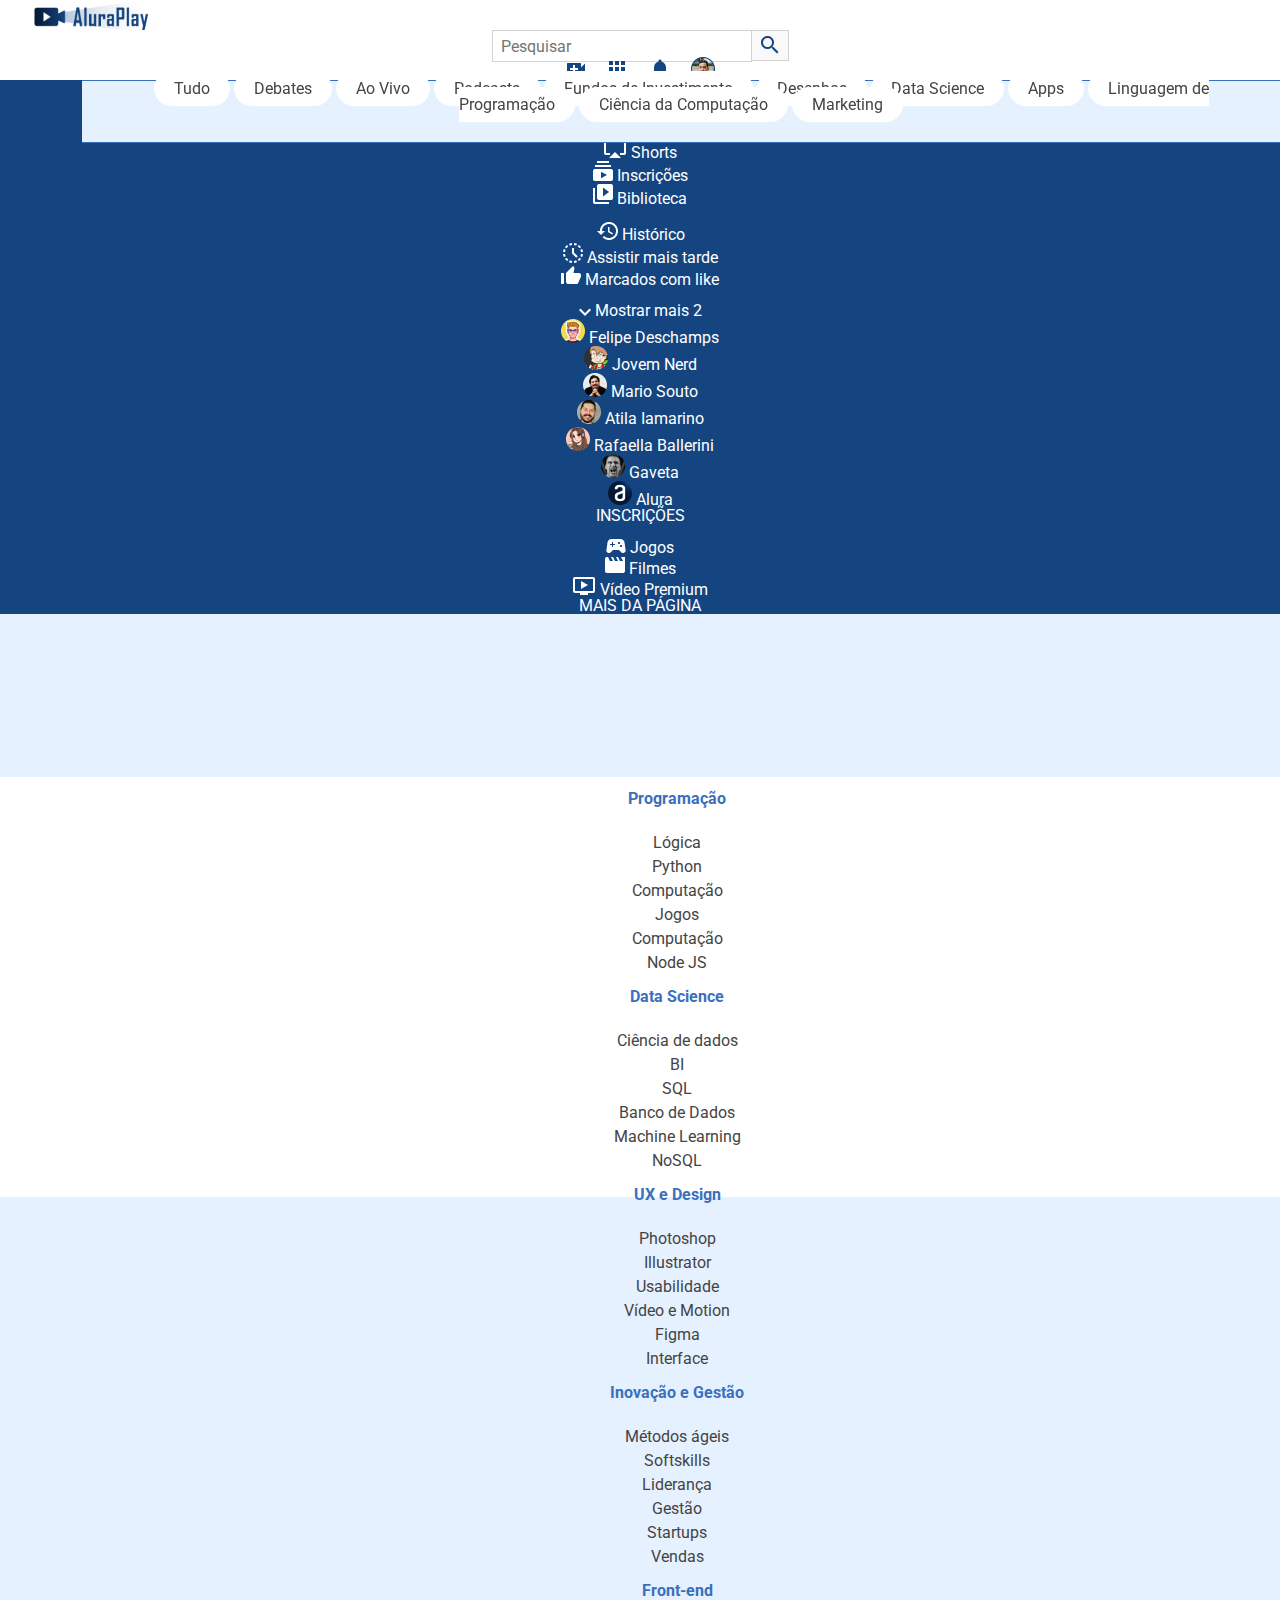
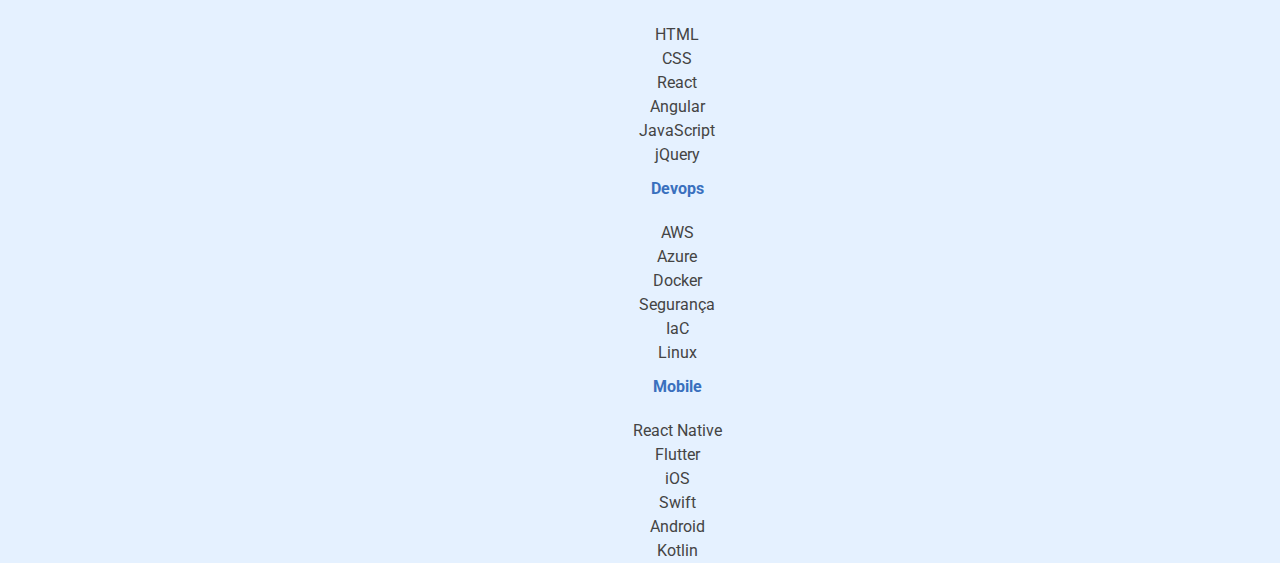
==== index.html @ 8b223bb3 "inicializando repositório" ====
<!DOCTYPE html>
<html lang="pt-br">

<head>
    <meta charset="UTF-8">
    <meta http-equiv="X-UA-Compatible" content="IE=edge">
    <meta name="viewport" content="width=device-width, initial-scale=1.0">
    <link href="https://fonts.googleapis.com/css2?family=Roboto:wght@400;700&display=swap" rel="stylesheet">
    <link rel="stylesheet" href="./css/reset.css">
    <link rel="stylesheet" href="./css/estilos.css">
    <title>AluraPlay</title>
    <link rel="shortcut icon" href="./img/favicon.ico" type="image/x-icon">
</head>

<body>

    <!-- Cabecalho -->
    <header>

        <nav class="cabecalho__container">

            <h1 class="logo__item" href="#"></h1>

            <div class="cabecalho__pesquisar__item">
                <form action="">
                    <input type="search" placeholder="Pesquisar" id="pesquisar" class="pesquisar__input">
                    <label for="pesquisar" class="pesquisar__label"></label>
                </form>
                <a href="#" class="cabecalho__audio"></a>
            </div>

            <div class="cabecalho__icones__item">
                <a href="#" class="cabecalho__videos"></a>
                <a href="#" class="cabecalho__apps"></a>
                <a href="#" class="cabecalho__notificacoes"></a>
                <a href="#" class="cabecalho__avatar"></a>
            </div>

        </nav>

    </header>

    <!-- Menu lateral -->

    <aside class="menu__container">
        <ul class="menu__lista">
            <li>
                <a class="menu__itens" href="#">
                    <i class="icone__inicio icone-item"></i>
                    <span>Início</span></a>
            </li>

            <li>
                <a class="menu__itens" href="#">
                    <i class="icone__explorar icone-item"></i>
                    <span>Explorar</span></a>
            </li>

            <li>
                <a class="menu__itens" href="#">
                    <i class="icone__shorts icone-item"></i>
                    <span>Shorts</span></a>
            </li>

            <li>
                <a class="menu__itens" href="#">
                    <i class="icone__inscricoes icone-item"></i>
                    <span>Inscrições</span></a>
            </li>

            <li>
                <a class="menu__itens" href="#">
                    <i class="icone__biblioteca icone-item"></i>
                    <span>Biblioteca</span></a>
            </li>
        </ul>

        <ul class="menu__lista">
            <li>
                <a class="menu__itens" href="#">
                    <i class="icone__historico icone-item"></i>
                    <span>Histórico</span></a>
            </li>

            <li>
                <a class="menu__itens" href="#">
                    <i class="icone__relogio icone-item"></i>
                    <span>Assistir mais tarde</span></a>
            </li>

            <li>
                <a class="menu__itens" href="#">
                    <i class="icone__like icone-item"></i>
                    <span>Marcados com like</span></a>
            </li>
        </ul>

        <ul class="menu__lista">
            <li>
                <a class="menu__itens" href="#">
                    <i class="icone__mostrar icone-item"></i>
                    <span>Mostrar mais 2</span></a>
            </li>

            <li>
                <a class="menu__itens" href="#">
                    <i class="icone__deschamps icone-item"></i>
                    <span>Felipe Deschamps</span></a>
            </li>

            <li>
                <a class="menu__itens" href="#">
                    <i class="icone__nerd icone-item"></i>
                    <span>Jovem Nerd</span></a>
            </li>

            <li>
                <a class="menu__itens" href="#">
                    <i class="icone__souto icone-item"></i>
                    <span>Mario Souto</span></a>
            </li>

            <li>
                <a class="menu__itens" href="#">
                    <i class="icone__iamarino icone-item"></i>
                    <span>Atila Iamarino</span></a>
            </li>

            <li>
                <a class="menu__itens" href="#">
                    <i class="icone__ballerini icone-item"></i>
                    <span>Rafaella Ballerini</span></a>
            </li>

            <li>
                <a class="menu__itens" href="#">
                    <i class="icone__gaveta icone-item"></i>
                    <span>Gaveta</span></a>
            </li>

            <li>
                <a class="menu__itens" href="#">
                    <i class="icone__alura icone-item"></i>
                    <span>Alura</span></a>
            </li>

            <li>
                <a class="menu__itens inscricoes" href="#">INSCRIÇÕES</a>
            </li>
        </ul>

        <ul class="menu__lista">
            <li class="jogos">
                <a class="menu__itens" href="#">
                    <i class="icone__jogos icone-item"></i>
                    <span>Jogos</span></a>
            </li>

            <li class="filmes">
                <a class="menu__itens" href="#">
                    <i class="icone__filmes icone-item"></i>
                    <span>Filmes</span></a>
            </li>
            <li class="premium">
                <a class="menu__itens" href="#">
                    <i class="icone__videos icone-item"></i>
                    <span>Vídeo Premium</span></a>
            </li>

            <li class="menu__itens maispagina">
                <a href="#">MAIS DA PÁGINA</a>
            </li>
        </ul>
    </aside>

    <!-- Seção superior -->

    <section class="superior__secao__container">
        <a class="superior__item" href="#">Tudo</a>
        <a class="superior__item" href="#">Debates</a>
        <a class="superior__item" href="#">Ao Vivo</a>
        <a class="superior__item" href="#">Podcasts</a>
        <a class="superior__item" href="#">Fundos de Investimento</a>
        <a class="superior__item" href="#">Desenhos</a>
        <a class="superior__item" href="#">Data Science</a>
        <a class="superior__item" href="#">Apps</a>
        <a class="superior__item" href="#">Linguagem de Programação</a>
        <a class="superior__item" href="#">Ciência da Computação</a>
        <a class="superior__item" href="#">Marketing</a>
    </section>

    <!-- Vídeos -->

    <ul class="videos__container">
    </ul>

    <!-- <Seção rodapé> -->
    <footer class="rodape__container">
        <section>
            <h2 class="rodape__titulo">Programação</h2>
            <p class="rodape__texto">Lógica</p>
            <p>Python</p>
            <p>Computação</p>
            <p>Jogos</p>
            <p>Computação</p>
            <p>Node JS</p>
        </section>

        <section>
            <h2 class="rodape__titulo">Data Science</h2>
            <p class="rodape__texto">Ciência de dados</p>
            <p>BI</p>
            <p>SQL</p>
            <p>Banco de Dados</p>
            <p>Machine Learning</p>
            <p>NoSQL</p>
        </section>

        <section>
            <h2 class="rodape__titulo">UX e Design</h2>
            <p class="rodape__texto">Photoshop</p>
            <p>Illustrator</p>
            <p>Usabilidade</p>
            <p>Vídeo e Motion</p>
            <p>Figma</p>
            <p>Interface</p>
        </section>

        <section>
            <h2 class="rodape__titulo">Inovação e Gestão</h2>
            <p class="rodape__texto">Métodos ágeis</p>
            <p>Softskills</p>
            <p>Liderança</p>
            <p>Gestão</p>
            <p>Startups</p>
            <p>Vendas</p>
        </section>

        <section>
            <h2 class="rodape__titulo">Front-end</h2>
            <p class="rodape__texto">HTML</p>
            <p>CSS</p>
            <p>React</p>
            <p>Angular</p>
            <p>JavaScript</p>
            <p>jQuery</p>
        </section>

        <section>
            <h2 class="rodape__titulo">Devops</h2>
            <p class="rodape__texto">AWS</p>
            <p>Azure</p>
            <p>Docker</p>
            <p>Segurança</p>
            <p>IaC</p>
            <p>Linux</p>
        </section>

        <section>
            <h2 class="rodape__titulo">Mobile</h2>
            <p class="rodape__texto">React Native</p>
            <p>Flutter</p>
            <p>iOS</p>
            <p>Swift</p>
            <p>Android</p>
            <p>Kotlin</p>
        </section>
    </footer>

</body>

</html>
---- css/estilos.css ----
*,
*::before,
*::after {
    --azul-escuro: #154580;
    --azul-medio: #3970BE;
    --azul-claro: #E5F1FF;
    --cinza-texto: #444444;
    --cinza-claro: #ECECEC;
    box-sizing: border-box;
}

body {
    font-family: Roboto, Arial, Helvetica, sans-serif;
    background-color: var(--azul-claro);
    position: relative;
    width: 100%;
    height: 100vh;
    overflow: auto;
    font-size: 14px;
    color: white;
    box-sizing: border-box;
    text-align: center;
}

/* CABEÇALHO */

.cabecalho__container {
    background-color: white;
    height: 80px;
    width: 100%;
    padding: 0 25px;
}

.logo__item {
    background-image: url(../img/cabecalho/Logo.png);
    background-repeat: no-repeat;
    padding: 15px 65px;
    cursor: pointer;
}

.pesquisar__input {
    width: 260px;
    height: 32px;
    border: 1px solid rgb(211, 211, 211);
    font-size: 16px;
    padding: 3px 8px;
    border: 1px solid rgb(211, 211, 211);
}

.pesquisar__label {
    background-image: url(../img/cabecalho/search.png);
    background-repeat: no-repeat;
    background-position: center;
    border: 1px solid rgb(211, 211, 211);
    background-color: #F9F9F9;
    border-left: none;
    padding: 8px 18px 5px;
    cursor: pointer;
}

.cabecalho__audio {
    background-image: url(../img/cabecalho/mic.png);
    padding: 20px;
    display: none;
}

.cabecalho__videos {
    background-image: url(../img/cabecalho/video_call.png);
    background-repeat: no-repeat;
    background-position: center;
    padding: 20px;
}

.cabecalho__apps {
    background-image: url(../img/cabecalho/apps.png);
    background-repeat: no-repeat;
    background-position: center;
    padding: 13px 30px 13px 13px;
}

.cabecalho__notificacoes {
    background-image: url(../img/cabecalho/notifications.png);
    background-repeat: no-repeat;
    background-position: center;
    padding: 13px 30px 13px 13px;
}

.cabecalho__avatar {
    background-image: url(../img/cabecalho/Avatar.png);
    background-repeat: no-repeat;
    background-position: center;
    padding: 13px 30px 13px 13px;
}

/* MENU LATERAL */

.menu__container {
    background-color: var(--azul-escuro);
    font-size: 14px;
}

.menu__itens:hover {
    background-color: var(--azul-medio);
    transition: .5s;
}

.icone__inicio::before {
    content: url(../img/menu/home.png);
}

.icone__explorar::before {
    content: url(../img/menu/explore.png);
}

.icone__shorts::before {
    content: url(../img/menu/shorts.png);
}

.icone__inscricoes::before {
    content: url(../img/menu/subscriptions.png);
}

.icone__biblioteca::before {
    content: url(../img/menu/video_library.png);
}

.icone__historico::before {
    content: url(../img/menu/history.png);
}

.icone__relogio::before {
    content: url(../img/menu/history_toggle_off.png);
}

.icone__like::before {
    content: url(../img/menu/thumb_up_alt.png);
}

.icone__alura::before {
    content: url(../img/menu/Avatar_Alura.png);
}

.icone__gaveta::before {
    content: url(../img/menu/Avatar_Gaveta.png);
}

.icone__ballerini::before {
    content: url(../img/menu/Avatar_Rafa.png);
}

.icone__iamarino::before {
    content: url(../img/menu/Avatar_Atila.png);
}

.icone__souto::before {
    content: url(../img/menu/Avatar_Souto.png);
}

.icone__nerd::before {
    content: url(../img/menu/Avatar_Jovem_Nerd.png);
}

.icone__deschamps::before {
    content: url(../img/menu/Avatar_Deschamps.png);
}

.icone__mostrar::before {
    content: url(../img/menu/keyboard_arrow_down.png);
}

.icone__videos::before {
    content: url(../img/menu/videos.png);
}

.icone__filmes::before {
    content: url(../img/menu/filmes.png);
}

.icone__jogos::before {
    content: url(../img/menu/jogos.png);
}

/* SECAO SUPERIOR */

.superior__secao__container {
    height: 63px;
    color: white;
    font-size: 16px;
    background-color: var(--azul-claro);
    padding: 0 20px;
    position: fixed;
    top: 80px;
    right: 0;
    left: 0;
}

.superior__item {
    color: var(--cinza-texto);
    font-size: 16px;
    background-color: white;
    border-radius: 20px;
    padding: 8px 20px;
    cursor: pointer;
}

.superior__item:hover {
    color: white;
    background-color: var(--azul-escuro);
    transition: .5s;
}

/* SEÇÃO VÍDEOS */

.videos__container {
    color: black;
    padding: 153px 20px 10px 20px;
}

.videos__item:hover {
    transform: scale(1.3);
    background-color: var(--azul-claro);
    z-index: 2;
    transition: .5s;
}

.descricao-video h3 {
    font-weight: 700;
    color: #444444;
}

.descricao-video p {
    font-size: 14px;
    color: #444444;
}

/* RODAPÉ */

.rodape__container {
    width: 100%;
    height: 875px;
    color: var(--cinza-texto);
    line-height: 1.5;
    font-size: 16px;
    background-color: white;
}

.rodape__titulo {
    color: var(--azul-medio);
    font-weight: bold;
    padding: 10px 0 20px 0;
}

@media(min-width: 834px) {

    body {
        height: 100vh;
    }

    /* ESTILOS DO MENU LATERAL */

    .menu__container {
        font-size: 16px;
    }

    .menu__lista {
        padding-top: 15px;
    }

    .menu__lista li {
        width: 100%;
    }

    /* ESTILOS DA SECAO SUPERIOR */

    .superior__secao__container {
        border-top: var(--azul-medio) 1px solid;
        border-bottom: var(--azul-medio) 1px solid;
        width: auto;
        left: 82px;
    }

    /*ESTILOS SEÇÃO VÍDEOS */

    .videos__container {
        padding-left: 90px;
        padding-right: 17px;
    }

    .videos__item:hover {
        transform: scale(1.3);
    }

    /* ESTILOS RODAPÉ */

    .rodape__container {
        height: 420px;
        padding-left: 74px;
    }

}

@media(min-width: 1440px) {

    /* SEÇÃO SUPERIOR */

    .superior__secao__container {
        left: 247px;
    }

    /* ESTILOS DO MENU LATERAL */

    .menu__lista {
        border-bottom: 1.5px solid var(--azul-medio);
    }

    /* ESTILOS VIDEOS */

    .videos__container {
        padding-right: 10px;
        padding-left: 248px;
    }

    /* ESTILOS RODAPÉ */

    .rodape__container {
        padding-left: 240px;
        height: 225px;
    }

}
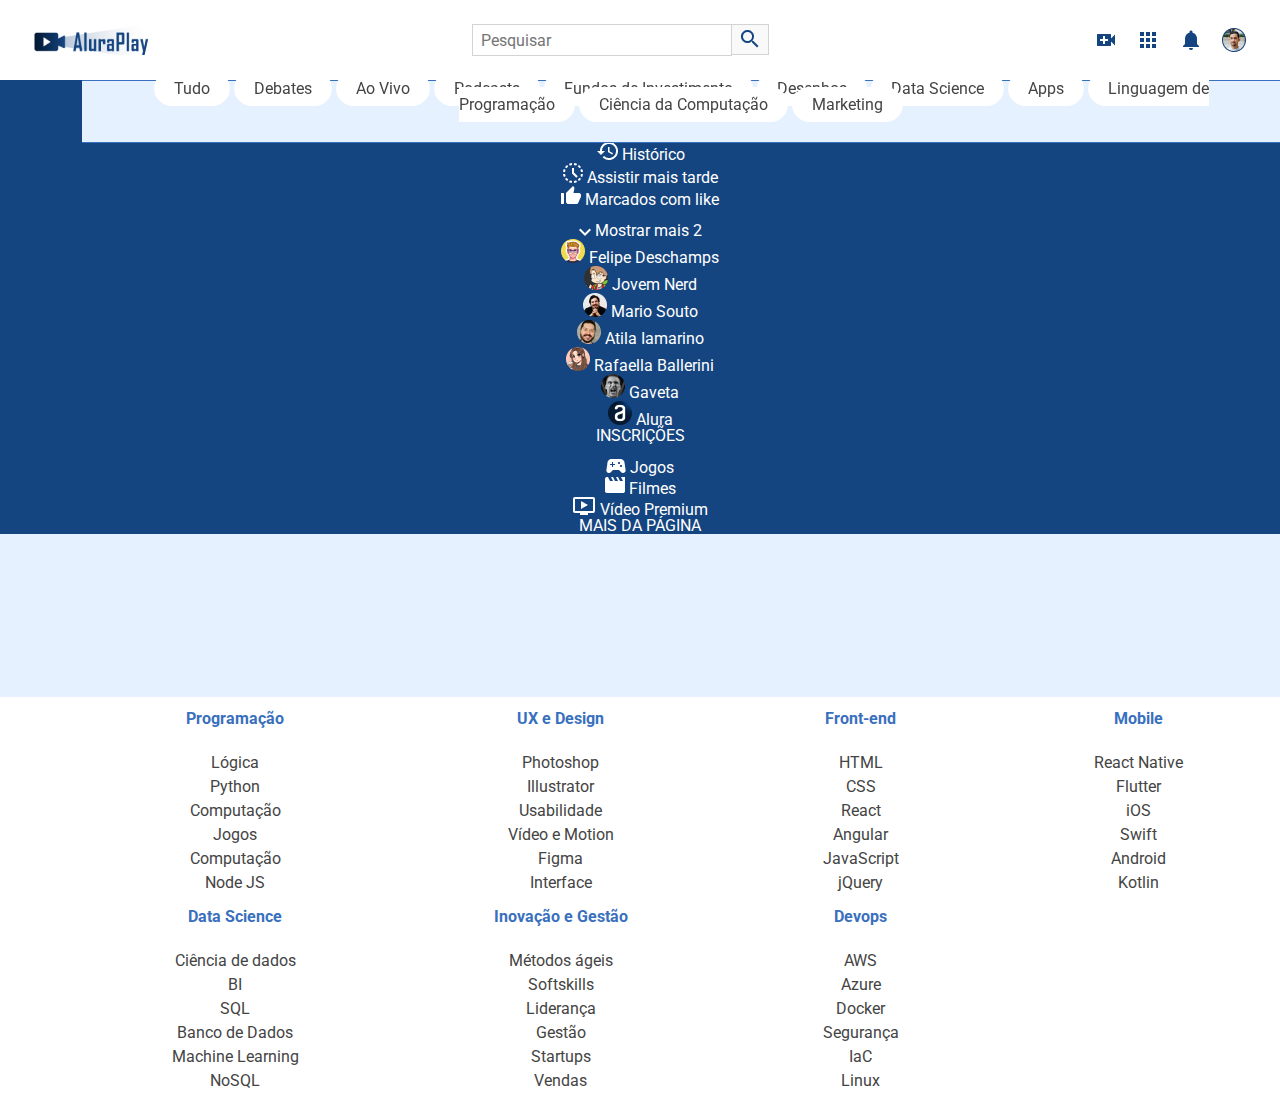
==== commit 4b9f5b8b: "cabecalho e rodapé" ====
--- a/index.html
+++ b/index.html
@@ -8,6 +8,7 @@
     <link href="https://fonts.googleapis.com/css2?family=Roboto:wght@400;700&display=swap" rel="stylesheet">
     <link rel="stylesheet" href="./css/reset.css">
     <link rel="stylesheet" href="./css/estilos.css">
+    <link rel="stylesheet" href="./css/flexBox.css">
     <title>AluraPlay</title>
     <link rel="shortcut icon" href="./img/favicon.ico" type="image/x-icon">
 </head>
--- a/css/flexBox.css
+++ b/css/flexBox.css
@@ -0,0 +1,26 @@
+.cabecalho__container{
+    display: flex;
+    justify-content: space-between;
+    align-items: center;
+    position: fixed;
+    top: 0;
+}
+
+.cabecalho__pesquisar__item{
+    display: none;
+}
+
+.rodape__container {
+    display: flex;
+    flex-direction: column;
+    flex-wrap: wrap;
+
+}
+
+
+@media(min-width: 834px) {
+    .cabecalho__pesquisar__item{
+        display: block;
+    }
+    
+}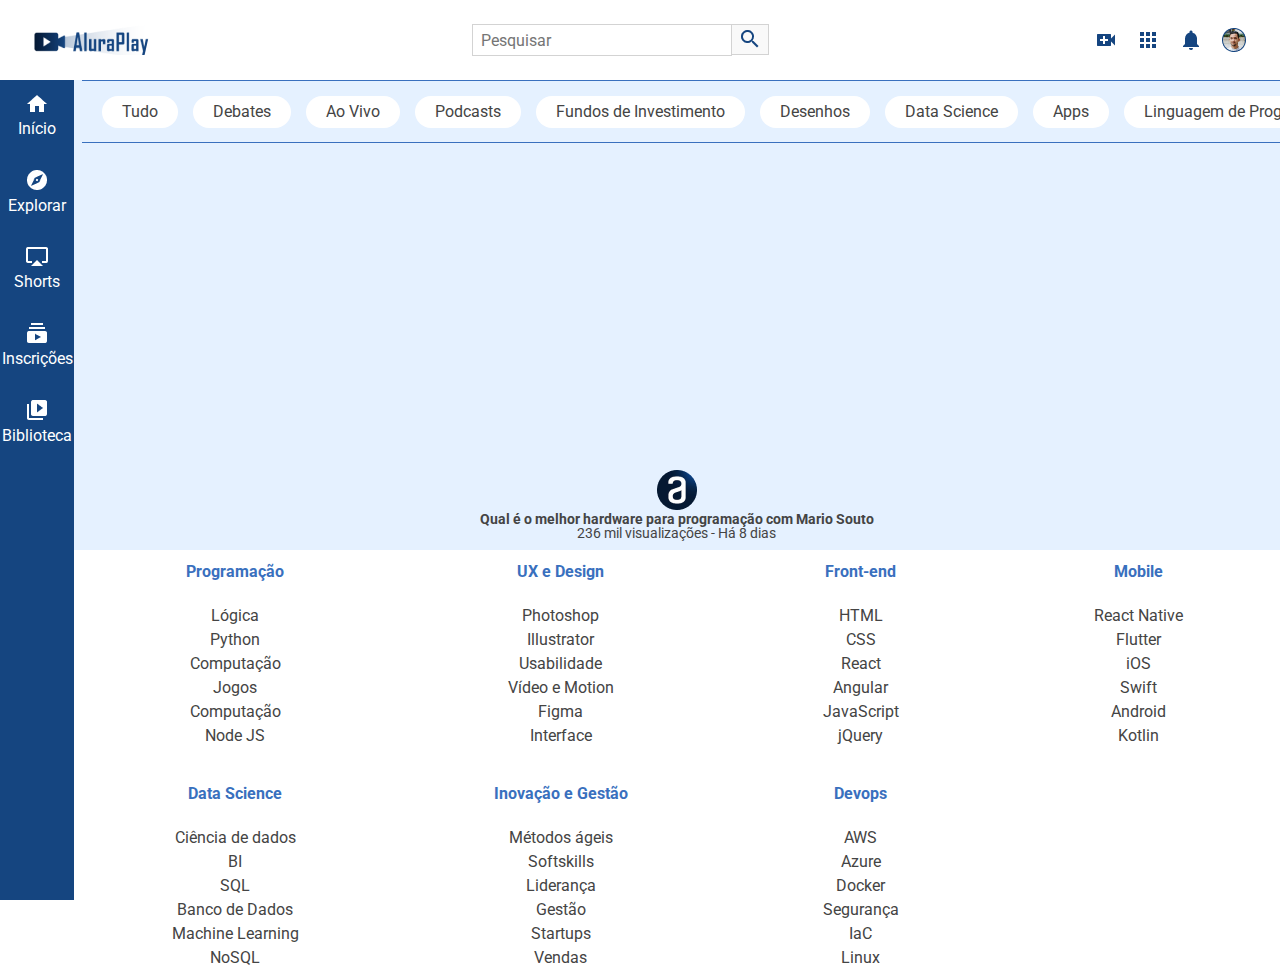
==== commit a140caf5: "aplicando flexbox no menu lateral" ====
--- a/index.html
+++ b/index.html
@@ -193,7 +193,20 @@
     <!-- Vídeos -->
 
     <ul class="videos__container">
+        <li class="videos__item">
+            <iframe width="560" height="315" src="https://www.youtube.com/embed/pA-EgOaF23I"
+                title="YouTube video player" frameborder="0"
+                allow="accelerometer; autoplay; clipboard-write; encrypted-media; gyroscope; picture-in-picture"
+                allowfullscreen></iframe>
+            <div class="descricao-video">
+                <img src="./img/videos/Ellipse 11.png" alt="Logo do canal Alura Cursos Online">
+                        <h3>Qual é o melhor hardware para programação com Mario Souto</h3>
+                        <p>236 mil visualizações - Há 8 dias</p>
+                </div>
+        </li>
     </ul>
+
+    
 
     <!-- <Seção rodapé> -->
     <footer class="rodape__container">
--- a/css/flexBox.css
+++ b/css/flexBox.css
@@ -1,3 +1,4 @@
+/* CABEÇALHO */
 .cabecalho__container{
     display: flex;
     justify-content: space-between;
@@ -10,6 +11,9 @@
     display: none;
 }
 
+
+/* RODAPÉ */
+
 .rodape__container {
     display: flex;
     flex-direction: column;
@@ -17,10 +21,124 @@
 
 }
 
+/* SEÇÃO SUPERIOR */
 
+.superior__secao__container{
+    display: flex;
+    align-items: center;
+    white-space: nowrap;
+    overflow: scroll;
+    gap: 15px;
+
+}
+
+
+/* MENU LATERAL */
+.menu__lista{
+    display: flex;
+    justify-content: space-around;
+    height: 100%;
+}
+
+.menu__lista li {
+    align-self: center;
+}
+
+.menu__itens{
+    display: flex;
+    flex-direction: column;
+    gap: 5px;
+}
+
+.menu__lista:nth-child(2),
+.menu__lista:nth-child(3),
+.menu__lista:nth-child(4){
+    display: none;
+}
+
+/* MENU LATERAL */
+
+.menu__container{
+    flex-direction: column;
+    position: fixed;
+    bottom: 0%;
+    height: 74PX;
+    width: 100%;
+}
+
+
+/*Tablet*/
 @media(min-width: 834px) {
+
+    /* CABEÇALHO */
     .cabecalho__pesquisar__item{
         display: block;
     }
+
+    /* RODAPÉ */
+    .rodape__container{
+        justify-content: space-between;
+    }
+
+    /* MENU LATERAL */
+
+    .menu__container {
+        left: 0;
+        height: auto;
+        width: 74px;
+        top: 80px;
+    }
     
+    .menu__lista {
+        flex-direction: column;
+        justify-content: flex-start;
+        padding-top: 15px;
+        gap: 33px;
+    }
+    
+}
+
+@media(min-width: 1440px) {
+    .menu__container {
+        width: 239px;
+        overflow: scroll;
+    }
+    .menu__lista:nth-child(2),
+    .menu__lista:nth-child(3),
+    .menu__lista:nth-child(4) {
+            display: flex;
+    }
+
+    .menu__lista {
+        height: auto;
+        padding: 20px 17px 20px 15px;
+        gap: 15px
+    }
+
+    .menu__itens{
+        flex-direction: row;
+        align-items: center;
+        gap: 15px
+         
+    }
+
+    .menu__lista:nth-child(3){
+        flex-direction: column-reverse;
+    }
+
+    .jogos {
+        order: 3;
+
+    }
+    .filmes{
+        order: 2;
+    }
+
+    .premium{
+        order: 1;
+    }
+    .maispagina{
+        order: 4;
+    }
+
 }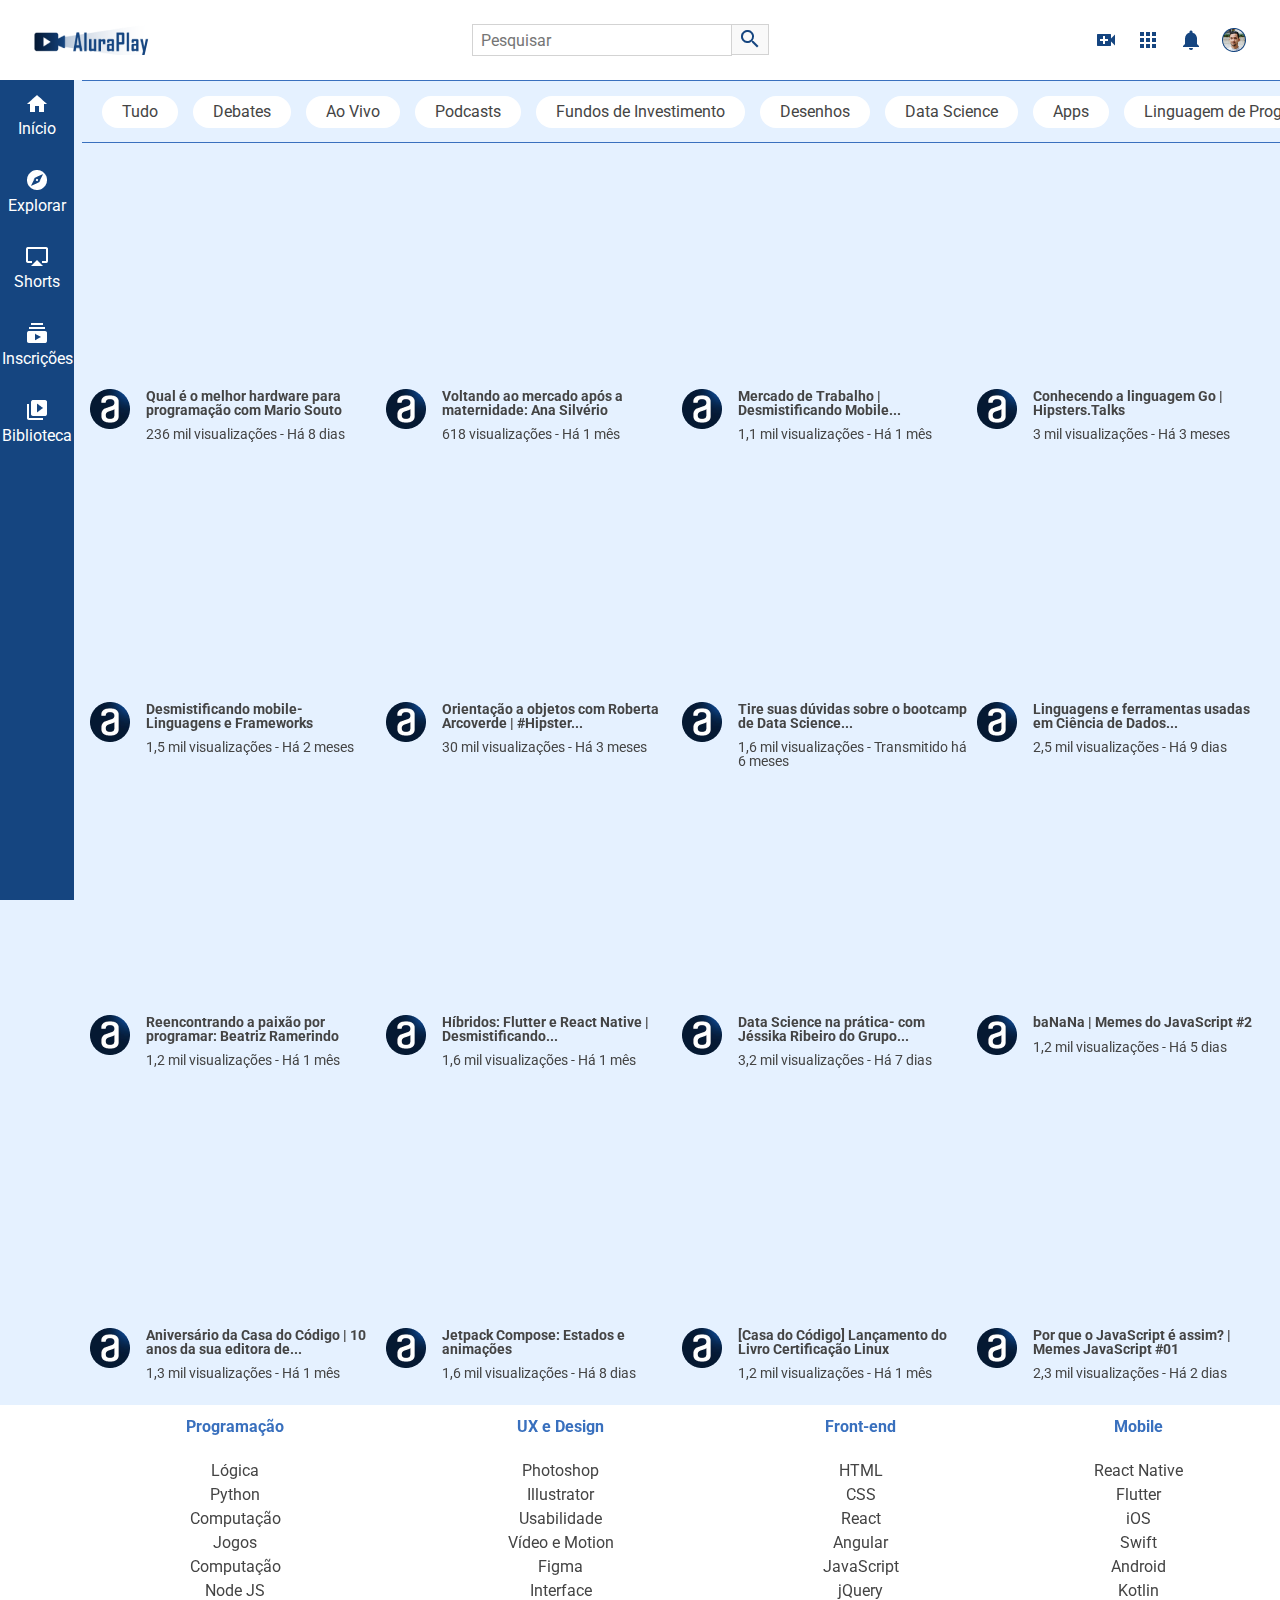
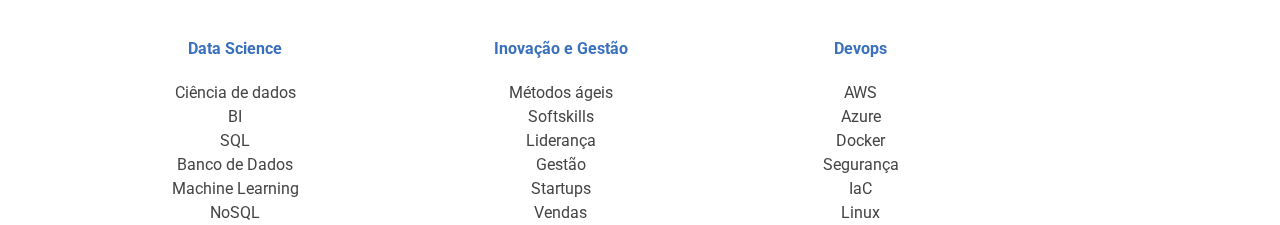
==== commit d4a8dd7f: "arruando vídeos quebrados" ====
--- a/index.html
+++ b/index.html
@@ -194,15 +194,183 @@
 
     <ul class="videos__container">
         <li class="videos__item">
-            <iframe width="560" height="315" src="https://www.youtube.com/embed/pA-EgOaF23I"
-                title="YouTube video player" frameborder="0"
-                allow="accelerometer; autoplay; clipboard-write; encrypted-media; gyroscope; picture-in-picture"
-                allowfullscreen></iframe>
-            <div class="descricao-video">
-                <img src="./img/videos/Ellipse 11.png" alt="Logo do canal Alura Cursos Online">
-                        <h3>Qual é o melhor hardware para programação com Mario Souto</h3>
-                        <p>236 mil visualizações - Há 8 dias</p>
-                </div>
+            <iframe width="100%"  height="72%" src="https://www.youtube.com/embed/gnO_6NDfQHI" title="YouTube video player" frameborder="0"
+                allow="accelerometer; autoplay; clipboard-write; encrypted-media; gyroscope; picture-in-picture"
+                allowfullscreen></iframe>
+            <div class="descricao-video">
+                <img src="./img/videos/Ellipse 11.png" alt="Logo do canal Alura Cursos Online">
+                <h3>Qual é o melhor hardware para programação com Mario Souto</h3>
+                <p>236 mil visualizações - Há 8 dias</p>
+            </div>
+        </li>
+        <li class="videos__item">
+            <iframe width="100%"  height="72%" src="https://www.youtube.com/embed/UzWatUjuaNI"
+                title="Voltando ao mercado após a maternidade: Ana Silvério" frameborder="0"
+                allow="accelerometer; autoplay; clipboard-write; encrypted-media; gyroscope; picture-in-picture"
+                allowfullscreen></iframe>
+            <div class="descricao-video">
+                <img src="./img/videos/Ellipse 11.png" alt="Logo do canal Alura Cursos Online">
+                <h3>Voltando ao mercado após a maternidade: Ana Silvério</h3>
+                <p>618 visualizações - Há 1 mês</p>
+            </div>
+        </li>
+        <li class="videos__item">
+            <iframe width="100%"  height="72%" src="https://www.youtube.com/embed/YhnNOTde2I0"
+                title="Mercado de Trabalho | Desmistificando Mobile - Episódio 5" frameborder="0"
+                allow="accelerometer; autoplay; clipboard-write; encrypted-media; gyroscope; picture-in-picture"
+                allowfullscreen></iframe>
+            <div class="descricao-video">
+                <img src="./img/videos/Ellipse 11.png" alt="Logo do canal Alura Cursos Online">
+                <h3>Mercado de Trabalho | Desmistificando Mobile...</h3>
+                <p>1,1 mil visualizações - Há 1 mês</p>
+            </div>
+        </li>
+        <li class="videos__item">
+            <iframe width="100%"  height="72%" src="https://www.youtube.com/embed/IaoiWtDSVlM" title="Conhecendo a linguagem Go | Hipsters.Talks"
+                frameborder="0"
+                allow="accelerometer; autoplay; clipboard-write; encrypted-media; gyroscope; picture-in-picture"
+                allowfullscreen></iframe>
+            <div class="descricao-video">
+                <img src="./img/videos/Ellipse 11.png" alt="Logo do canal Alura Cursos Online">
+                <h3>Conhecendo a linguagem Go | Hipsters.Talks</h3>
+                <p>3 mil visualizações - Há 3 meses</p>
+            </div>
+        </li>
+        <li class="videos__item">
+            <iframe width="100%"  height="72%" src="https://www.youtube.com/embed/fmu1LQvZhms"
+                title="Desmistificando mobile- Linguagens e Frameworks - Episódio 2" frameborder="0"
+                allow="accelerometer; autoplay; clipboard-write; encrypted-media; gyroscope; picture-in-picture"
+                allowfullscreen></iframe>
+            <div class="descricao-video">
+                <img src="./img/videos/Ellipse 11.png" alt="Logo do canal Alura Cursos Online">
+                <h3>Desmistificando mobile- Linguagens e Frameworks</h3>
+                <p>1,5 mil visualizações - Há 2 meses</p>
+            </div>
+        </li>
+        <li class="videos__item">
+            <iframe width="100%"  height="72%" src="https://www.youtube.com/embed/jpuJ1qrluoU"
+                title="Orientação a objetos com Roberta Arcoverde | #HipstersPontoTube" frameborder="0"
+                allow="accelerometer; autoplay; clipboard-write; encrypted-media; gyroscope; picture-in-picture"
+                allowfullscreen></iframe>
+            <div class="descricao-video">
+                <img src="./img/videos/Ellipse 11.png" alt="Logo do canal Alura Cursos Online">
+                <h3>Orientação a objetos com Roberta Arcoverde | #Hipster...</h3>
+                <p>30 mil visualizações - Há 3 meses</p>
+            </div>
+        </li>
+        <li class="videos__item">
+            <iframe width="100%"  height="72%" src="https://www.youtube.com/embed/Z-N5Fr9P-GU"
+                title="Tire suas dúvidas sobre o bootcamp de Data Science." frameborder="0"
+                allow="accelerometer; autoplay; clipboard-write; encrypted-media; gyroscope; picture-in-picture"
+                allowfullscreen></iframe>
+            <div class="descricao-video">
+                <img src="./img/videos/Ellipse 11.png" alt="Logo do canal Alura Cursos Online">
+                <h3>Tire suas dúvidas sobre o bootcamp de Data Science...</h3>
+                <p>1,6 mil visualizações - Transmitido há 6 meses</p>
+            </div>
+        </li>
+        <li class="videos__item">
+            <iframe width="100%"  height="72%" src="https://www.youtube.com/embed/9ybbY_s0Iyg" title="
+                4:06
+                TOCANDO AGORA
+                Linguagens e ferramentas usadas em Ciência de Dados | Universo Data Science - Episódio 3"
+                frameborder="0"
+                allow="accelerometer; autoplay; clipboard-write; encrypted-media; gyroscope; picture-in-picture"
+                allowfullscreen></iframe>
+            <div class="descricao-video">
+                <img src="./img/videos/Ellipse 11.png" alt="Logo do canal Alura Cursos Online">
+                <h3>Linguagens e ferramentas usadas em Ciência de Dados...</h3>
+                <p>2,5 mil visualizações - Há 9 dias</p>
+            </div>
+        </li>
+        <li class="videos__item">
+            <iframe width="100%"  height="72%" src="https://www.youtube.com/embed/hyCqFs2AHSE"
+                title="Reencontrando a paixão por programar: Beatriz Ramerindo" frameborder="0"
+                allow="accelerometer; autoplay; clipboard-write; encrypted-media; gyroscope; picture-in-picture"
+                allowfullscreen></iframe>
+            <div class="descricao-video">
+                <img src="./img/videos/Ellipse 11.png" alt="Logo do canal Alura Cursos Online">
+                <h3>Reencontrando a paixão por programar: Beatriz Ramerindo</h3>
+                <p>1,2 mil visualizações - Há 1 mês</p>
+            </div>
+        </li>
+        <li class="videos__item">
+            <iframe width="100%"  height="72%" src="https://www.youtube.com/embed/vf9P_PycgRw"
+                title="Híbridos: Flutter e React Native | Desmistificando Mobile - Episódio 4" frameborder="0"
+                allow="accelerometer; autoplay; clipboard-write; encrypted-media; gyroscope; picture-in-picture"
+                allowfullscreen></iframe>
+            <div class="descricao-video">
+                <img src="./img/videos/Ellipse 11.png" alt="Logo do canal Alura Cursos Online">
+                <h3>Híbridos: Flutter e React Native | Desmistificando...</h3>
+                <p>1,6 mil visualizações - Há 1 mês</p>
+            </div>
+        </li>
+        <li class="videos__item">
+            <iframe width="100%"  height="72%" src="https://www.youtube.com/embed/IQ8-_khQATQ"
+                title="Data Science na prática- com Jéssika Ribeiro do Grupo Boticário | Universo Data Science - Episódio 4"
+                frameborder="0"
+                allow="accelerometer; autoplay; clipboard-write; encrypted-media; gyroscope; picture-in-picture"
+                allowfullscreen></iframe>
+            <div class="descricao-video">
+                <img src="./img/videos/Ellipse 11.png" alt="Logo do canal Alura Cursos Online">
+                <h3>Data Science na prática- com Jéssika Ribeiro do Grupo...</h3>
+                <p>3,2 mil visualizações - Há 7 dias</p>
+            </div>
+        </li>
+        <li class="videos__item">
+            <iframe width="100%"  height="72%" src="https://www.youtube.com/embed/HBVCsBtsmzA" title="baNaNa | Memes do JavaScript - Episódio 2"
+                frameborder="0"
+                allow="accelerometer; autoplay; clipboard-write; encrypted-media; gyroscope; picture-in-picture"
+                allowfullscreen></iframe>
+            <div class="descricao-video">
+                <img src="./img/videos/Ellipse 11.png" alt="Logo do canal Alura Cursos Online">
+                <h3>baNaNa | Memes do JavaScript #2</h3>
+                <p>1,2 mil visualizações - Há 5 dias</p>
+            </div>
+        </li>
+        <li class="videos__item">
+            <iframe width="100%"  height="72%" src="https://www.youtube.com/embed/SyEdlBSw11k"
+                title="Aniversário da Casa do Código | 10 anos da sua editora de Tecnologia" frameborder="0"
+                allow="accelerometer; autoplay; clipboard-write; encrypted-media; gyroscope; picture-in-picture"
+                allowfullscreen></iframe>
+            <div class="descricao-video">
+                <img src="./img/videos/Ellipse 11.png" alt="Logo do canal Alura Cursos Online">
+                <h3>Aniversário da Casa do Código | 10 anos da sua editora de...</h3>
+                <p>1,3 mil visualizações - Há 1 mês</p>
+            </div>
+        </li>
+        <li class="videos__item">
+            <iframe width="100%"  height="72%" src="https://www.youtube.com/embed/FKYBCl_I9zU"
+                title="Jetpack Compose: Estados e animações | #AluraMais" frameborder="0"
+                allow="accelerometer; autoplay; clipboard-write; encrypted-media; gyroscope; picture-in-picture"
+                allowfullscreen></iframe>
+            <div class="descricao-video">
+                <img src="./img/videos/Ellipse 11.png" alt="Logo do canal Alura Cursos Online">
+                <h3>Jetpack Compose: Estados e animações</h3>
+                <p>1,6 mil visualizações - Há 8 dias</p>
+            </div>
+        </li>
+        <li class="videos__item">
+            <iframe width="100%"  height="72%" src="https://www.youtube.com/embed/68EGCA67g_A"
+                title="[Casa do Código] Lançamento do Livro Certificação Linux" frameborder="0"
+                allow="accelerometer; autoplay; clipboard-write; encrypted-media; gyroscope; picture-in-picture"
+                allowfullscreen></iframe>
+            <div class="descricao-video">
+                <img src="./img/videos/Ellipse 11.png" alt="Logo do canal Alura Cursos Online">
+                <h3>[Casa do Código] Lançamento do Livro Certificação Linux</h3>
+                <p>1,2 mil visualizações - Há 1 mês</p>
+            </div>
+        </li>
+        <li class="videos__item">
+            <iframe width="100%"  height="72%" src="https://www.youtube.com/embed/VHxoyduIt18"
+                title="Por que o JavaScript é assim? | Memes do JavaScript - Episódio 1" frameborder="0"
+                allow="accelerometer; autoplay; clipboard-write; encrypted-media; gyroscope; picture-in-picture"
+                allowfullscreen></iframe>
+            <div class="descricao-video">
+                <img src="./img/videos/Ellipse 11.png" alt="Logo do canal Alura Cursos Online">
+                <h3>Por que o JavaScript é assim? | Memes JavaScript #01</h3>
+                <p>2,3 mil visualizações - Há 2 dias</p>
+            </div>
         </li>
     </ul>
 
--- a/css/flexBox.css
+++ b/css/flexBox.css
@@ -11,16 +11,6 @@
     display: none;
 }
 
-
-/* RODAPÉ */
-
-.rodape__container {
-    display: flex;
-    flex-direction: column;
-    flex-wrap: wrap;
-
-}
-
 /* SEÇÃO SUPERIOR */
 
 .superior__secao__container{
@@ -30,6 +20,47 @@
     overflow: scroll;
     gap: 15px;
 
+}
+
+/* VIDEOS */
+
+/* DESCRIÇÃO VIDEOS */
+
+.videos__container{
+    display: flex;
+    flex-wrap: wrap;
+    gap: 10px;
+    
+}
+.videos__item {
+    height: 303px;
+    width: 280px;
+    flex-grow: 1;
+}
+
+.descricao-video {
+    margin-top: 1rem;
+    display: grid;
+    text-align: start;
+    column-gap: 1rem;
+    row-gap: 10px;
+    grid-template-columns: auto 1fr;
+}
+
+.descricao-video img {
+    grid-area: 1 / 1 / 3 / 2;
+}
+
+.descricao-video h3 {
+    grid-area: 1 / 2 / 2 / 3;
+    font-weight: 700;
+    color: #444444;
+}
+
+.descricao-video p {
+    grid-area: 2 / 2 / 3 / 3;
+    font-size: 14px;
+    color: #444444;
 }
 
 
@@ -64,6 +95,15 @@
     bottom: 0%;
     height: 74PX;
     width: 100%;
+}
+
+/* RODAPÉ */
+
+.rodape__container {
+    display: flex;
+    flex-direction: column;
+    flex-wrap: wrap;
+
 }
 
 
